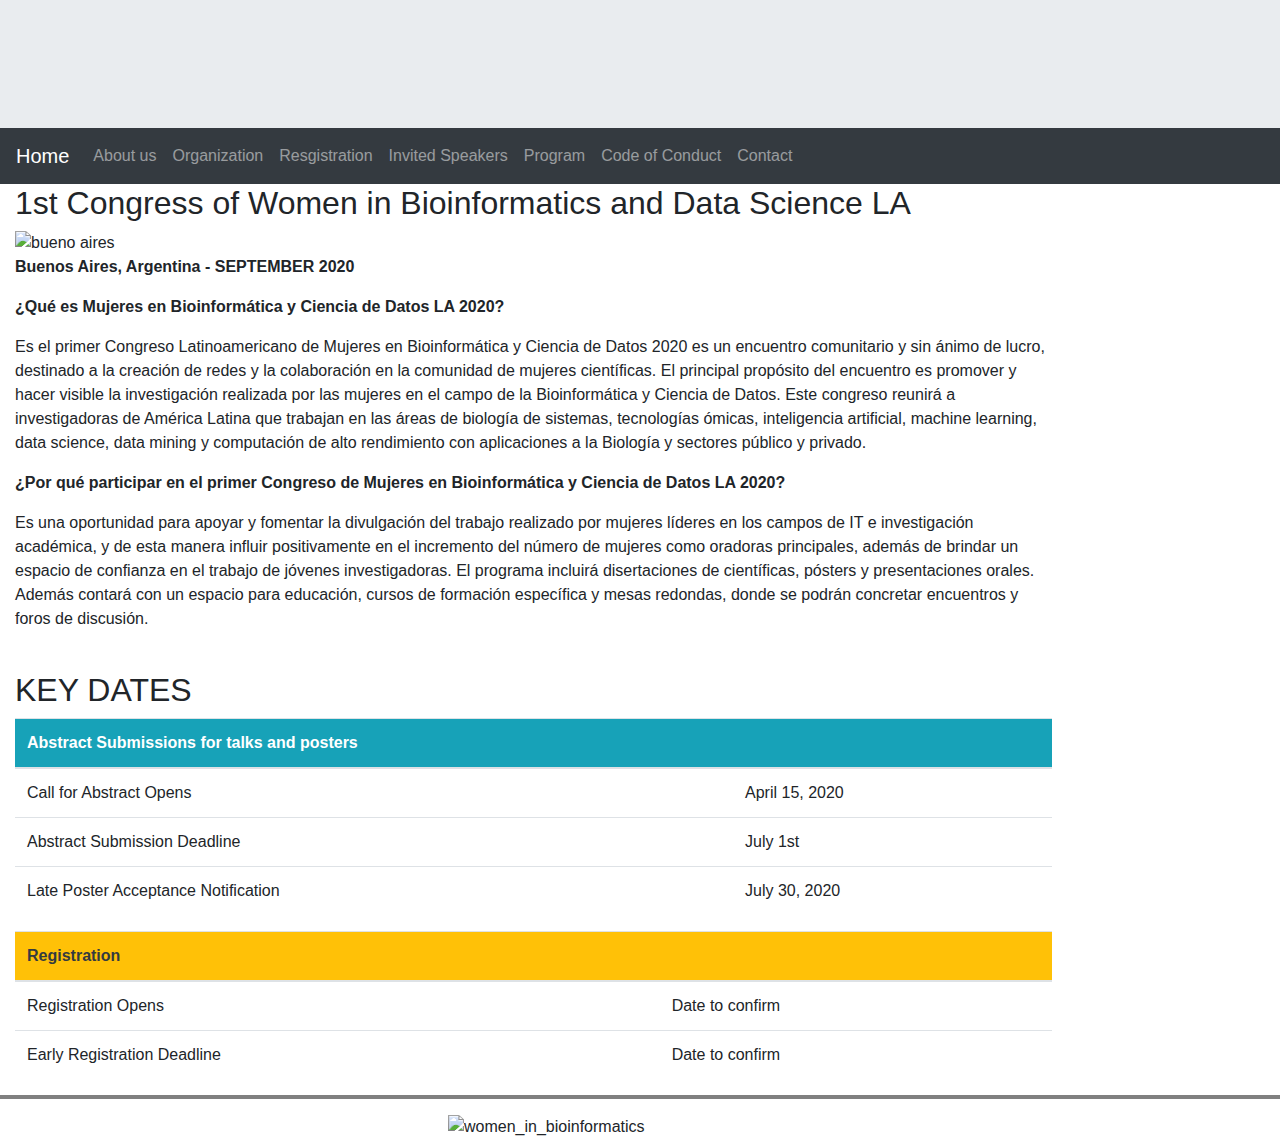
==== index.html @ b03ceac1 "Update index.html" ====
<!DOCTYPE html>
<html lang="en">

<head>
    <title>index</title>
    <meta charset="utf-8">
    <meta name="viewport" content="width=device-width, initial-scale=1">
    <link rel="stylesheet" href="https://maxcdn.bootstrapcdn.com/bootstrap/4.4.1/css/bootstrap.min.css">
    <script src="https://ajax.googleapis.com/ajax/libs/jquery/3.4.1/jquery.min.js"></script>
    <script src="https://cdnjs.cloudflare.com/ajax/libs/popper.js/1.16.0/umd/popper.min.js"></script>
    <script src="https://maxcdn.bootstrapcdn.com/bootstrap/4.4.1/js/bootstrap.min.js"></script>
    <link rel="stylesheet" type="text/css" href="style.css"></link>
</head>

<body>
    <!--header-->
    <div class="jumbotron jumbotron-fluid jumboHeaderImg" style="margin-bottom:0">
    </div>
    <!--Navigation bar-->
    <nav class="navbar navbar-expand-sm bg-dark navbar-dark" id=navbar>
        <a class="navbar-brand" href="index.html">Home</a>
        <button class="navbar-toggler" type="button" data-toggle="collapse" data-target="#collapsibleNavbar">
     <span class="navbar-toggler-icon"></span>
   </button>
        <div class="collapse navbar-collapse" id="collapsibleNavbar">
            <ul class="navbar-nav">
                <li class="nav-item">
                    <a class="nav-link" href="about-us.html">About us</a>
                </li>
                <li class="nav-item">
                    <a class="nav-link" href="committees.html">Organization</a>
                </li>
                <li class="nav-item">
                    <a class="nav-link" href="#">Resgistration</a>
                </li>
		<li class="nav-item">
                    <a class="nav-link" href="#">Invited Speakers</a>
                </li>
		<li class="nav-item">
                    <a class="nav-link" href="programm.html">Program</a>
                </li>
		<li class="nav-item">
                    <a class="nav-link" href="code-of-conduct.html">Code of Conduct</a>
                </li>
                <li class="nav-item">
                    <a class="nav-link" href="Join-us.html">Contact</a>
                </li>
            </ul>
        </div>
    </nav>


            <div class="col-sm-10">
                <h2>1st Congress of Women in Bioinformatics and Data Science LA </h2>
                <img class="img-fluid" src="images/buenos_aires.png" alt="bueno aires">
                <p> <strong>Buenos Aires, Argentina - SEPTEMBER 2020</strong></p>
                <p><strong>¿Qué es Mujeres en Bioinformática y Ciencia de Datos LA 2020?</strong></p>
                <p> Es el primer Congreso Latinoamericano de Mujeres en Bioinformática y Ciencia de Datos 2020 es un encuentro comunitario y sin ánimo de lucro, destinado a la creación de redes y la colaboración en la comunidad de mujeres científicas. El
                    principal propósito del encuentro es promover y hacer visible la investigación realizada por las mujeres en el campo de la Bioinformática y Ciencia de Datos. Este congreso reunirá a investigadoras de América Latina que trabajan en
                    las áreas de biología de sistemas, tecnologías ómicas, inteligencia artificial, machine learning, data science, data mining y computación de alto rendimiento con aplicaciones a la Biología y sectores público y privado.
                    <p><strong>¿Por qué participar en el primer Congreso de  Mujeres en Bioinformática y Ciencia de Datos LA 2020?</strong></p>
                    <p>Es una oportunidad para apoyar y fomentar la divulgación del trabajo realizado por mujeres líderes en los campos de IT e investigación académica, y de esta manera influir positivamente en el incremento del número de mujeres como oradoras
                        principales, además de brindar un espacio de confianza en el trabajo de jóvenes investigadoras. El programa incluirá disertaciones de científicas, pósters y presentaciones orales. Además contará con un espacio para educación, cursos
                        de formación específica y mesas redondas, donde se podrán concretar encuentros y foros de discusión.</p>
                    <br>
                    <h2>KEY DATES</h2>
                    <table class="table">
                        <thead class="p-3 mb-2 bg-info text-white">
                            <tr>
                                <th colspan="2">Abstract Submissions for talks and posters</th>
                            </tr>
                        </thead>
                        <tbody>
                            <tr>
                                <td>Call for Abstract Opens</td>
                                <td>April 15, 2020</td>
                            </tr>
                            <tr>
                                <td>Abstract Submission Deadline</td>
                                <td>July 1st</td>
                            </tr>
                            <tr>
                                <td>Late Poster Acceptance Notification</td>
                                <td>July 30, 2020</td>
                            </tr>
                        </tbody>
                    </table>
                    <table class="table">
                        <thead class="p-3 mb-2 bg-warning text-dark">
                            <tr>
                                <th colspan="2">Registration</th>
                            </tr>
                        </thead>
                        <tbody>
                            <tr>
                                <td>Registration Opens</td>
                                <td>Date to confirm</td>
                            </tr>
                            <tr>
                                <td>Early Registration Deadline</td>
                                <td>Date to confirm</td>
                            </tr>
                        </tbody>
                    </table>
            </div>
        </div>
    </div>



    <hr style="border:2px solid gray;">
    <div min-width>
        <img class="img-fluid" src="images/logo_woman_en.jpg" alt="women_in_bioinformatics" width="30%" style="display: block;
        margin-left: auto;
        margin-right: auto;">
    </div>

</body>

</html>
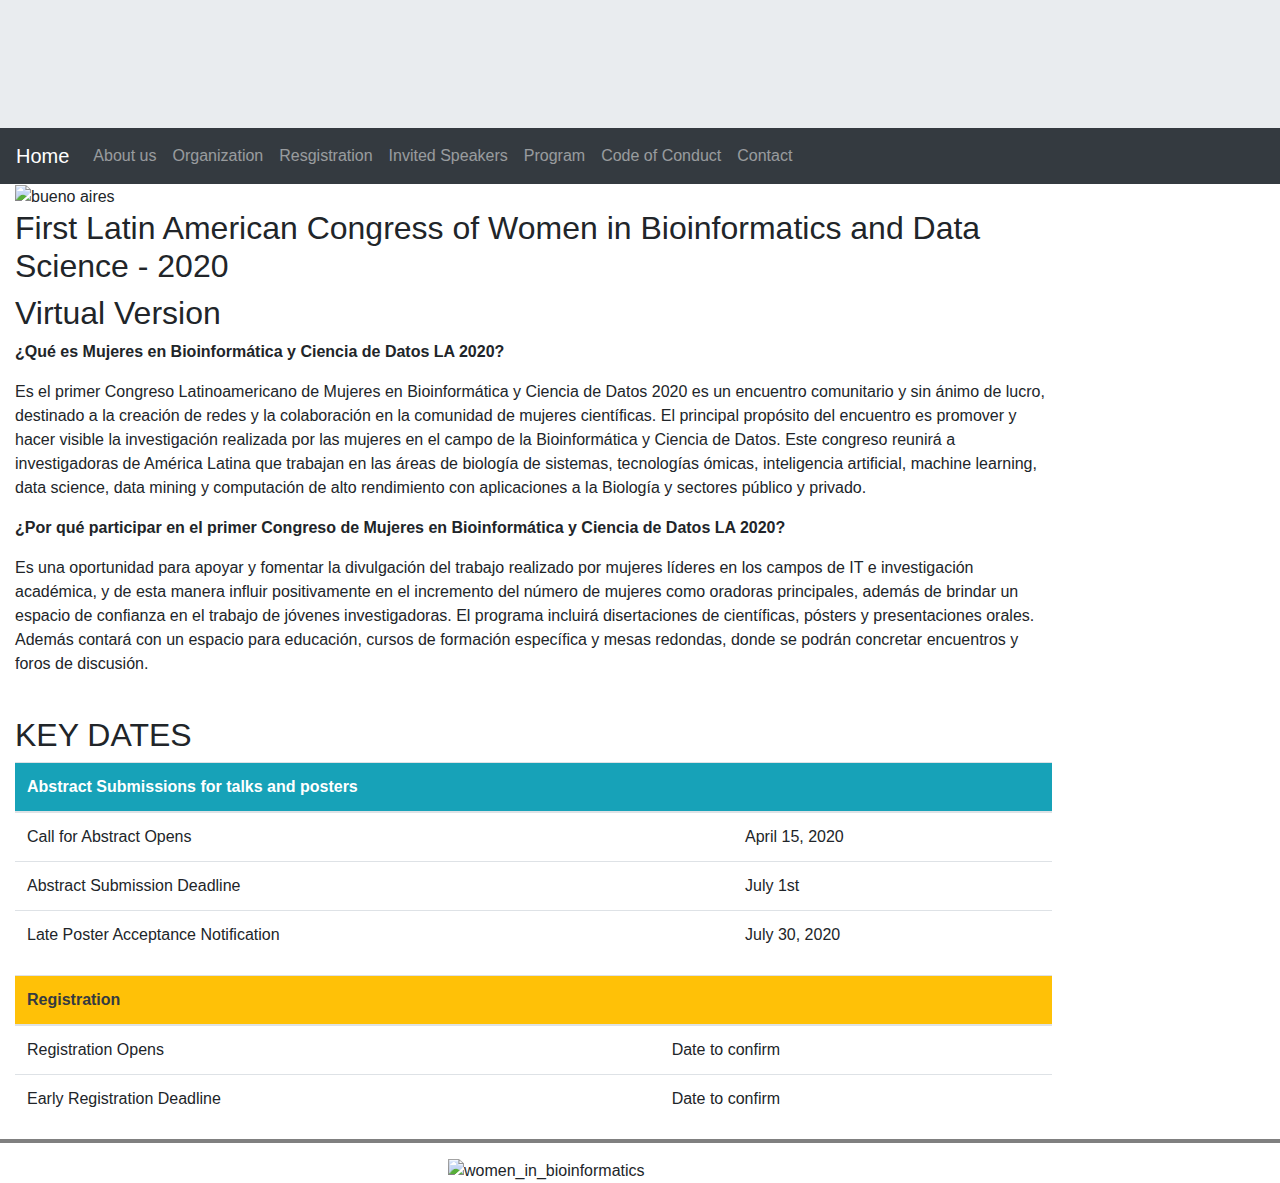
==== commit 893225d3: "Update index.html" ====
--- a/index.html
+++ b/index.html
@@ -51,9 +51,9 @@
 
 
             <div class="col-sm-10">
-                <h2>1st Congress of Women in Bioinformatics and Data Science LA </h2>
-                <img class="img-fluid" src="images/buenos_aires.png" alt="bueno aires">
-                <p> <strong>Buenos Aires, Argentina - SEPTEMBER 2020</strong></p>
+                <img class="img-fluid" src="images/BuenosAires-Name.png" alt="bueno aires">
+		<h2>First Latin American Congress of Women in Bioinformatics and Data Science - 2020</h2>
+		<h2>Virtual Version</h2>
                 <p><strong>¿Qué es Mujeres en Bioinformática y Ciencia de Datos LA 2020?</strong></p>
                 <p> Es el primer Congreso Latinoamericano de Mujeres en Bioinformática y Ciencia de Datos 2020 es un encuentro comunitario y sin ánimo de lucro, destinado a la creación de redes y la colaboración en la comunidad de mujeres científicas. El
                     principal propósito del encuentro es promover y hacer visible la investigación realizada por las mujeres en el campo de la Bioinformática y Ciencia de Datos. Este congreso reunirá a investigadoras de América Latina que trabajan en
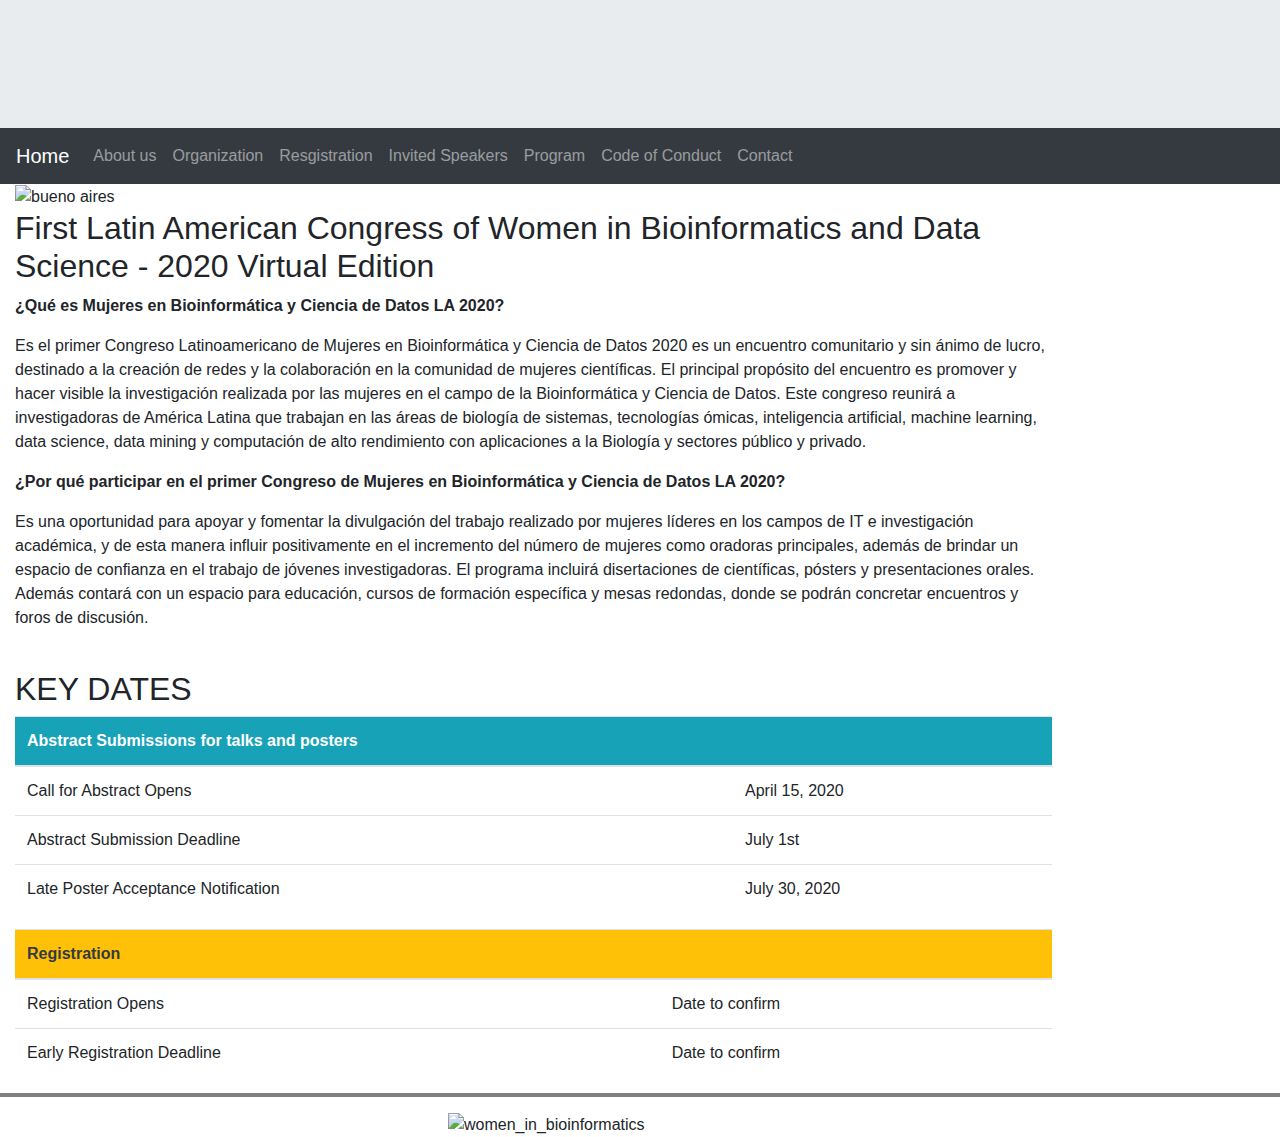
==== commit 2f81d6fa: "Update index.html" ====
--- a/index.html
+++ b/index.html
@@ -52,8 +52,9 @@
 
             <div class="col-sm-10">
                 <img class="img-fluid" src="images/BuenosAires-Name.png" alt="bueno aires">
-		<h2>First Latin American Congress of Women in Bioinformatics and Data Science - 2020</h2>
-		<h2>Virtual Version</h2>
+		    
+		<h2>First Latin American Congress of Women in Bioinformatics and Data Science - 2020 Virtual Edition</h2>
+
                 <p><strong>¿Qué es Mujeres en Bioinformática y Ciencia de Datos LA 2020?</strong></p>
                 <p> Es el primer Congreso Latinoamericano de Mujeres en Bioinformática y Ciencia de Datos 2020 es un encuentro comunitario y sin ánimo de lucro, destinado a la creación de redes y la colaboración en la comunidad de mujeres científicas. El
                     principal propósito del encuentro es promover y hacer visible la investigación realizada por las mujeres en el campo de la Bioinformática y Ciencia de Datos. Este congreso reunirá a investigadoras de América Latina que trabajan en
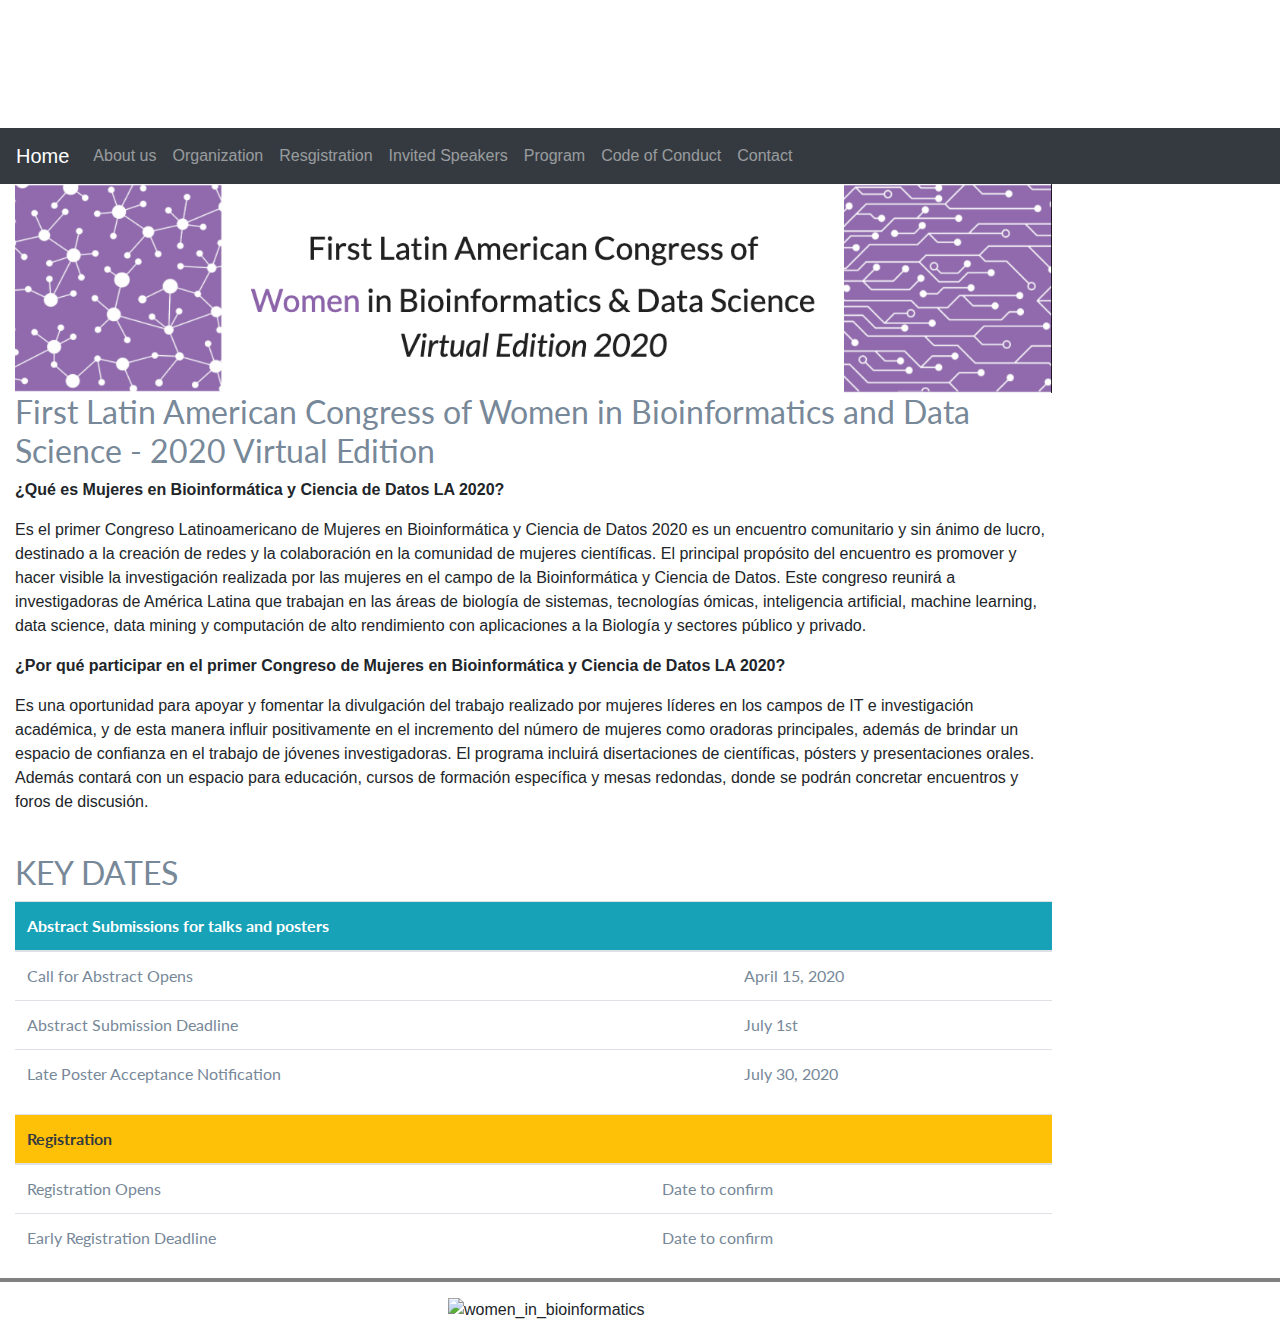
==== commit 21fbab9e: "Update index.html" ====
--- a/index.html
+++ b/index.html
@@ -10,6 +10,7 @@
     <script src="https://cdnjs.cloudflare.com/ajax/libs/popper.js/1.16.0/umd/popper.min.js"></script>
     <script src="https://maxcdn.bootstrapcdn.com/bootstrap/4.4.1/js/bootstrap.min.js"></script>
     <link rel="stylesheet" type="text/css" href="style.css"></link>
+    <link rel="stylesheet" href="https://fonts.googleapis.com/css?family=Lato">
 </head>
 
 <body>
@@ -28,13 +29,13 @@
                     <a class="nav-link" href="about-us.html">About us</a>
                 </li>
                 <li class="nav-item">
-                    <a class="nav-link" href="committees.html">Organization</a>
+                    <a class="nav-link" href="organization.html">Organization</a>
                 </li>
                 <li class="nav-item">
-                    <a class="nav-link" href="#">Resgistration</a>
+                    <a class="nav-link" href="registration.html">Resgistration</a>
                 </li>
 		<li class="nav-item">
-                    <a class="nav-link" href="#">Invited Speakers</a>
+                    <a class="nav-link" href="speakers.html">Invited Speakers</a>
                 </li>
 		<li class="nav-item">
                     <a class="nav-link" href="programm.html">Program</a>
@@ -51,7 +52,7 @@
 
 
             <div class="col-sm-10">
-                <img class="img-fluid" src="images/BuenosAires-Name.png" alt="bueno aires">
+                <img class="img-fluid" src="header1.png" alt="bueno aires">
 		    
 		<h2>First Latin American Congress of Women in Bioinformatics and Data Science - 2020 Virtual Edition</h2>
 
--- a/style.css
+++ b/style.css
@@ -0,0 +1,64 @@
+/*My colors
+green-blue #5cc6d0
+*/
+
+h1 {
+    font-family: Lato;
+    color: #555555;
+}
+
+h2 {
+    font-family: Lato;
+    font-weight: normal;
+    color: #778899;
+}
+
+#container p,
+#container li {
+    font-family: Lato;
+    font-size: 16px;
+    font-style: normal;
+    font-variant: normal;
+    font-weight: 400;
+    line-height: 20px;
+    color: #778899;
+}
+
+#container {
+    font-family: Lato;
+    margin-top: 30px;
+    margin-left: 10px;
+}
+
+.table {
+    font-family: Lato;
+    font-weight: normal;
+    color: #778899;
+}
+
+.carousel-caption {
+    background: rgba(0, 0, 0, 0.35);
+    font-family: Lato;
+    max-width: 100%;
+    width: 100%;
+    left: 0;
+}
+
+.fakeimg {
+    height: 200px;
+    background: #aaa;
+}
+
+.jumboHeaderImg {
+    background-image: url("images/header1.png");
+    background-size: cover;
+    background-color: white;
+    background-position: center;
+    background-repeat: no-repeat;
+    position: relative;
+}
+
+.botones-ind {
+    background-color: #dcd0ff;
+    border-radius: 16px;
+}
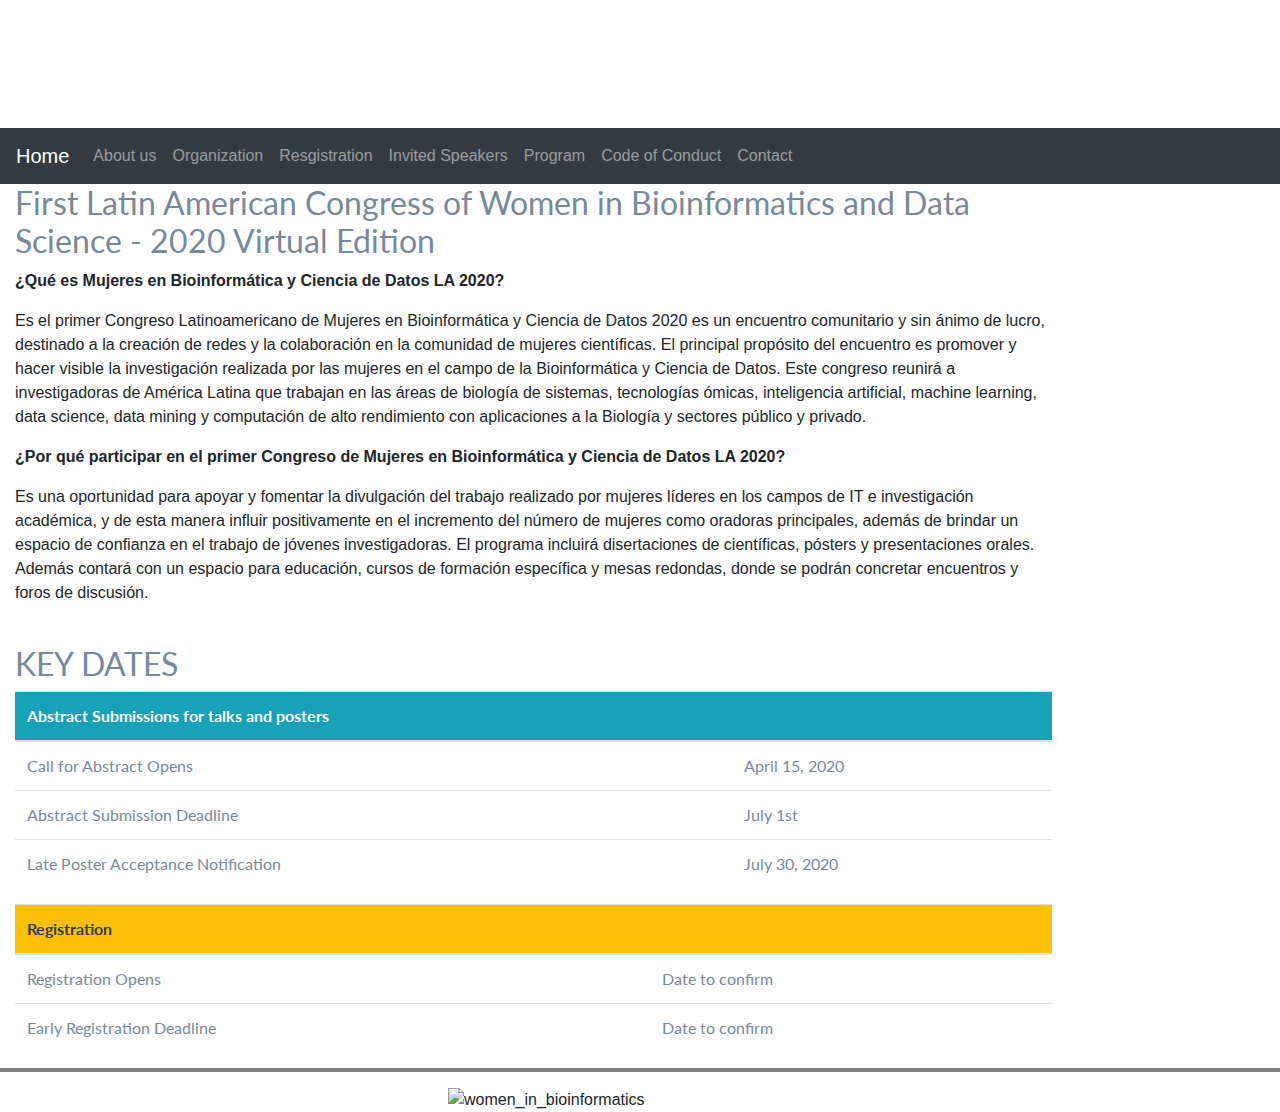
==== commit f8eab7e8: "Update index.html" ====
--- a/index.html
+++ b/index.html
@@ -52,7 +52,6 @@
 
 
             <div class="col-sm-10">
-                <img class="img-fluid" src="header1.png" alt="bueno aires">
 		    
 		<h2>First Latin American Congress of Women in Bioinformatics and Data Science - 2020 Virtual Edition</h2>
 
--- a/style.css
+++ b/style.css
@@ -50,7 +50,7 @@
 }
 
 .jumboHeaderImg {
-    background-image: url("images/header1.png");
+    background-image: url("images/h2.png");
     background-size: cover;
     background-color: white;
     background-position: center;
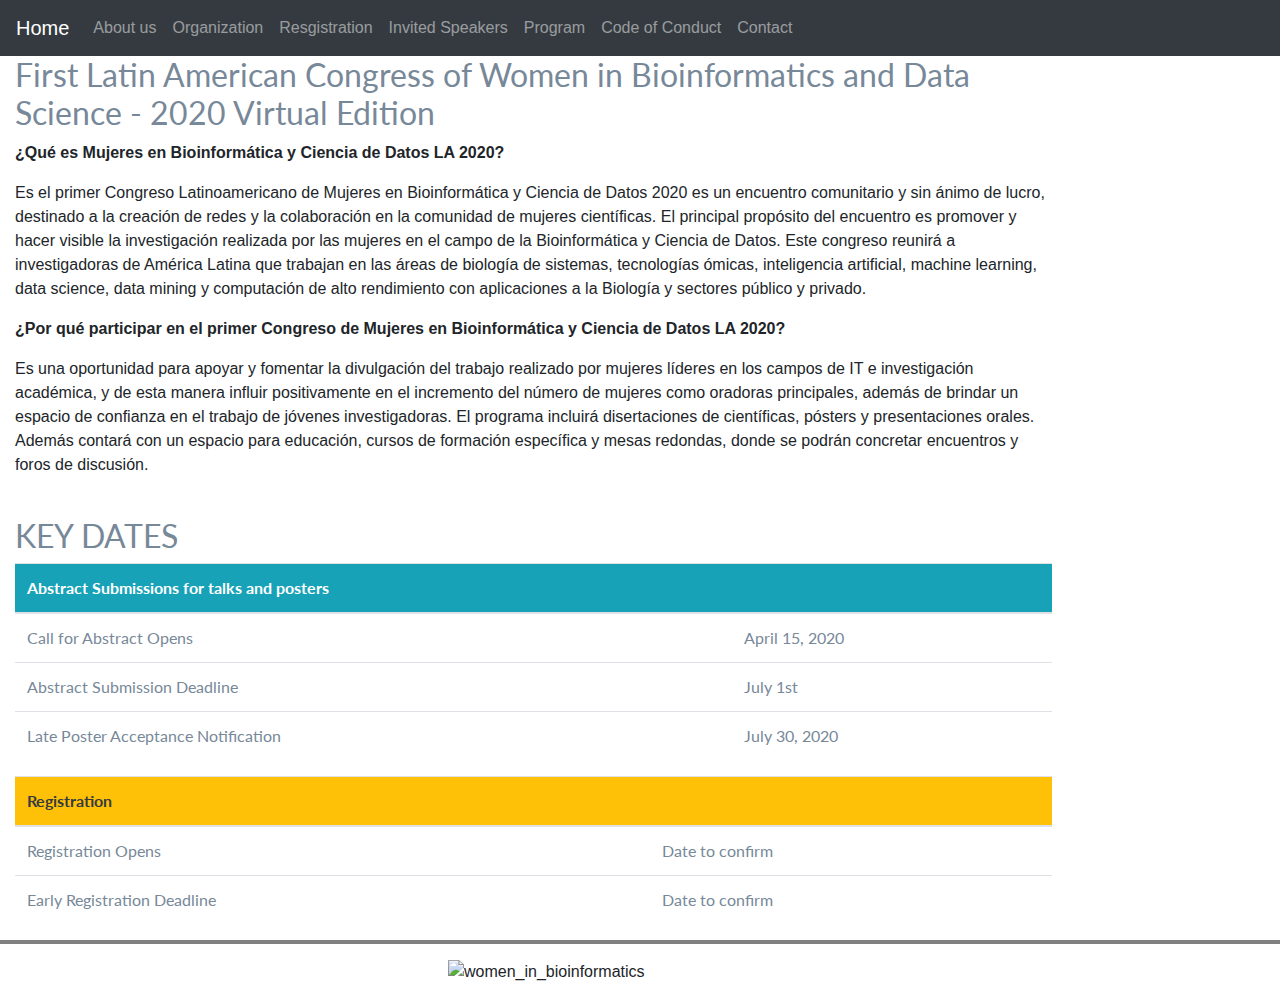
==== commit bfeb5a1a: "Update index.html" ====
--- a/index.html
+++ b/index.html
@@ -14,7 +14,25 @@
 </head>
 
 <body>
-    <!--header-->
+    <!--header
+    <div class="container">
+      <div class="row">
+        <div class="col-sm">
+          <img class="img-fluid" src="images/logo_woman_en.jpg"
+        </div>
+        <div class="col-sm">
+          First Latin American Congress of 
+	  <br>
+	  Women in Bioinformatics and Data Science
+	  <br>
+	  Virtual Edition 2020 
+        </div>
+        <div class="col-sm">
+          One of three columns
+        </div>
+      </div>
+   </div>
+
     <div class="jumbotron jumbotron-fluid jumboHeaderImg" style="margin-bottom:0">
     </div>
     <!--Navigation bar-->
--- a/style.css
+++ b/style.css
@@ -50,7 +50,7 @@
 }
 
 .jumboHeaderImg {
-    background-image: url("images/h2.png");
+    background-image: url("images/h5.png");
     background-size: cover;
     background-color: white;
     background-position: center;
